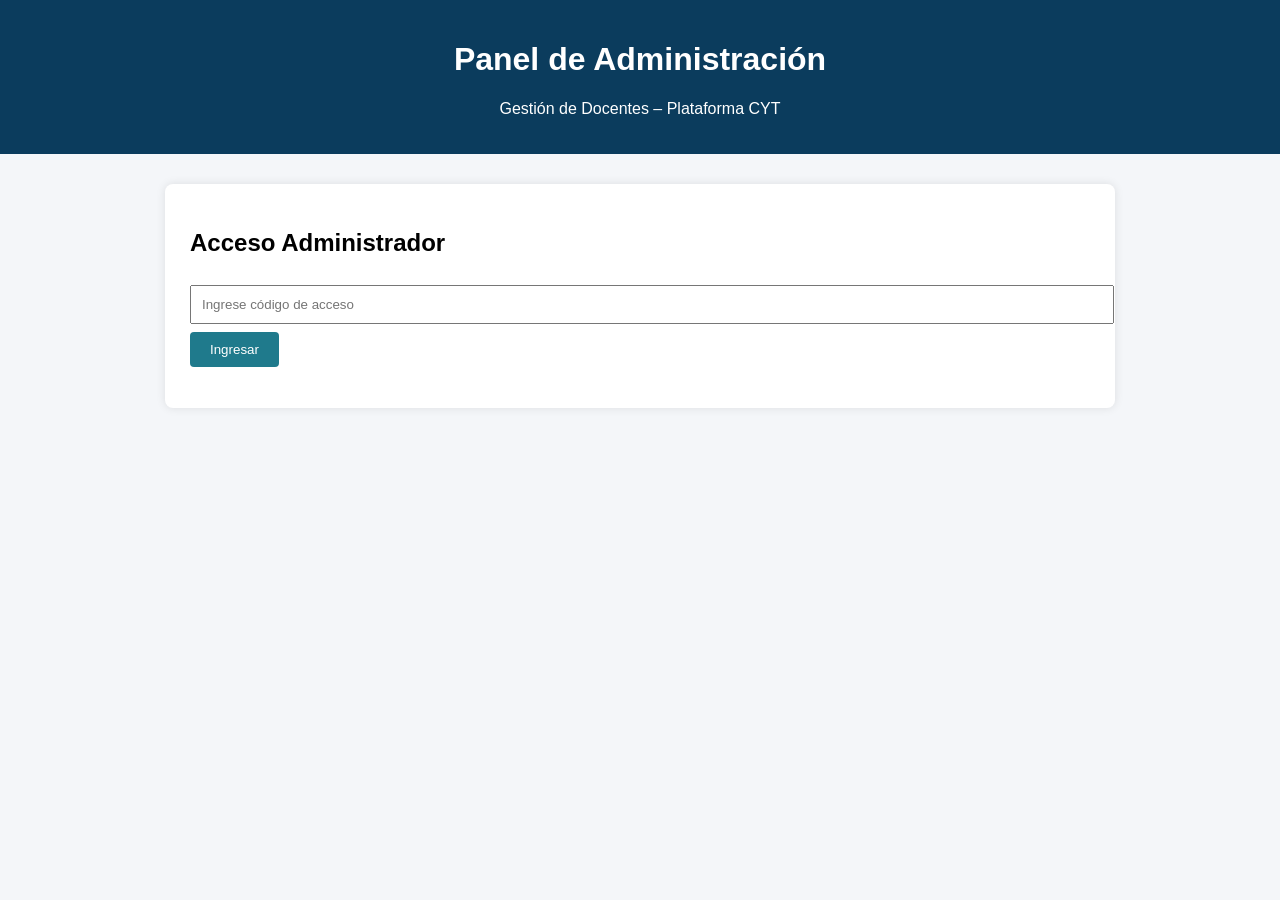
==== admin.html @ 3fc5a99c "Create admin.html" ====
<!DOCTYPE html>
<html lang="es">
<head>
  <meta charset="UTF-8">
  <title>Administrador | Plataforma CYT</title>
  <link rel="stylesheet" href="css/admin.css">
</head>
<body>

<!-- HEADER -->
<header class="header">
  <h1>Panel de Administración</h1>
  <p>Gestión de Docentes – Plataforma CYT</p>
</header>

<!-- LOGIN ADMIN -->
<section id="loginAdmin" class="login">
  <h2>Acceso Administrador</h2>
  <input type="password" id="codigoAdmin" placeholder="Ingrese código de acceso">
  <button onclick="verificarCodigo()">Ingresar</button>
  <p id="errorLogin"></p>
</section>

<!-- PANEL ADMIN -->
<section id="panelAdmin" class="panel oculto">

  <h2>Registrar Docente</h2>

  <div class="formulario">
    <input type="text" id="dni" placeholder="DNI del docente">
    <input type="text" id="nombre" placeholder="Nombres y apellidos">
    <input type="text" id="especialidad" placeholder="Especialidad">
    <input type="email" id="correo" placeholder="Correo institucional">
    <button onclick="registrarDocente()">Registrar</button>
  </div>

  <h2>Docentes Registrados</h2>

  <table>
    <thead>
      <tr>
        <th>DNI</th>
        <th>Nombre</th>
        <th>Especialidad</th>
        <th>Correo</th>
        <th>Acciones</th>
      </tr>
    </thead>
    <tbody id="tablaDocentes"></tbody>
  </table>

</section>

<script src="js/admin.js"></script>
</body>
</html>
---- css/admin.css ----
body {
  font-family: Arial, sans-serif;
  background: #f4f6f9;
  margin: 0;
}

.header {
  background: #0b3c5d;
  color: white;
  padding: 20px;
  text-align: center;
}

.login, .panel {
  max-width: 900px;
  margin: 30px auto;
  background: white;
  padding: 25px;
  border-radius: 8px;
  box-shadow: 0 0 10px rgba(0,0,0,0.1);
}

input {
  width: 100%;
  padding: 10px;
  margin: 8px 0;
}

button {
  background: #1f7a8c;
  color: white;
  border: none;
  padding: 10px 20px;
  cursor: pointer;
  border-radius: 4px;
}

button:hover {
  background: #145c6e;
}

table {
  width: 100%;
  border-collapse: collapse;
  margin-top: 15px;
}

th, td {
  border: 1px solid #ddd;
  padding: 10px;
  text-align: center;
}

th {
  background: #eaeaea;
}

.oculto {
  display: none;
}

#errorLogin {
  color: red;
  margin-top: 10px;
}
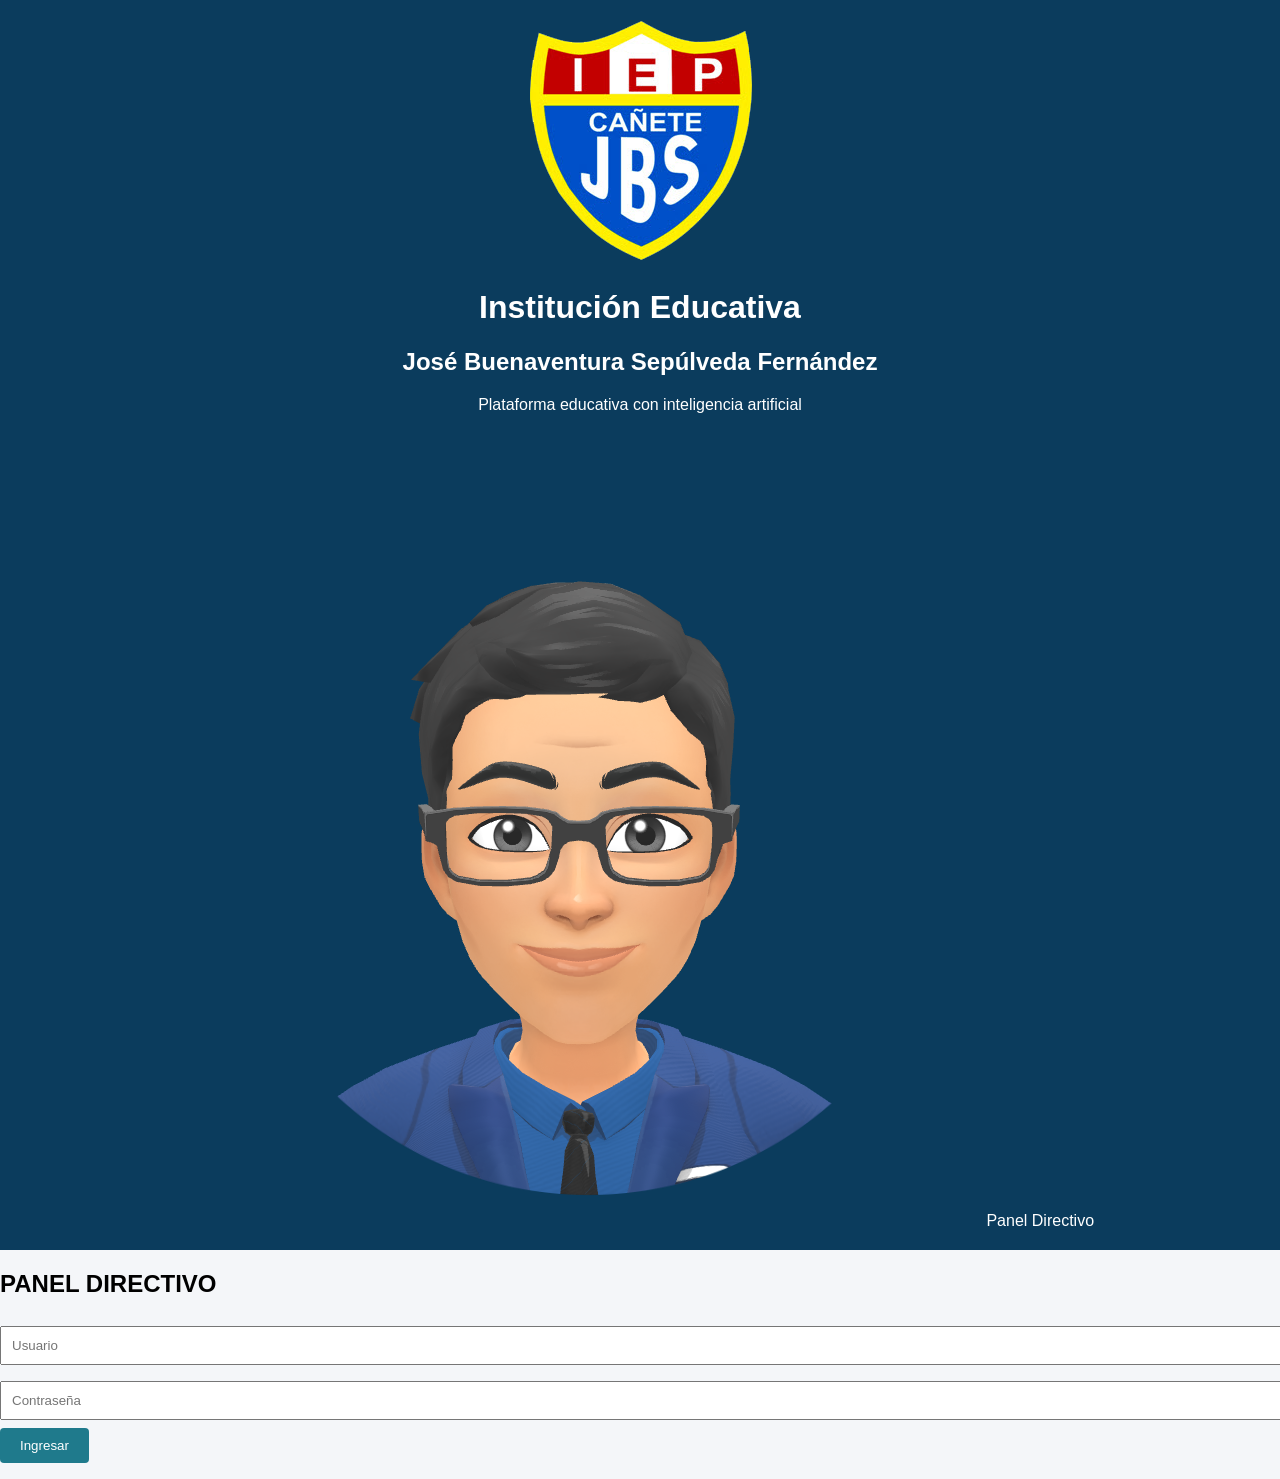
==== commit 0bec78a7: "Update admin.html" ====
--- a/admin.html
+++ b/admin.html
@@ -2,39 +2,67 @@
 <html lang="es">
 <head>
   <meta charset="UTF-8">
-  <title>Administrador | Plataforma CYT</title>
+  <title>Panel Directivo</title>
   <link rel="stylesheet" href="css/admin.css">
 </head>
+
 <body>
 
-<!-- HEADER -->
+<!-- ======================================================
+     HEADER (IDÉNTICO AL INDEX)
+====================================================== -->
 <header class="header">
-  <h1>Panel de Administración</h1>
-  <p>Gestión de Docentes – Plataforma CYT</p>
+  <div class="header-contenido">
+
+    <img src="img/insignia.png" alt="Insignia" class="insignia">
+
+    <div class="texto-header">
+      <h1>Institución Educativa</h1>
+      <h2>José Buenaventura Sepúlveda Fernández</h2>
+      <p>Plataforma educativa con inteligencia artificial</p>
+    </div>
+
+    <div class="ia-header">
+      <img src="img/emoji.png" alt="Asistente IA" class="avatar-ia">
+      <span id="mensaje-ia">Panel Directivo</span>
+    </div>
+
+  </div>
 </header>
 
-<!-- LOGIN ADMIN -->
-<section id="loginAdmin" class="login">
-  <h2>Acceso Administrador</h2>
-  <input type="password" id="codigoAdmin" placeholder="Ingrese código de acceso">
-  <button onclick="verificarCodigo()">Ingresar</button>
-  <p id="errorLogin"></p>
+<!-- ======================================================
+     LOGIN DIRECTIVO
+====================================================== -->
+<section id="login" class="login-box">
+  <h2>PANEL DIRECTIVO</h2>
+
+  <input type="text" id="usuario" placeholder="Usuario">
+  <input type="password" id="clave" placeholder="Contraseña">
+
+  <button onclick="login()">Ingresar</button>
+
+  <p id="error"></p>
 </section>
 
-<!-- PANEL ADMIN -->
-<section id="panelAdmin" class="panel oculto">
+<!-- ======================================================
+     PANEL ADMINISTRADOR
+====================================================== -->
+<section id="panel" class="panel oculto">
 
-  <h2>Registrar Docente</h2>
+  <h2>Gestión de Docentes</h2>
 
+  <!-- FORMULARIO -->
   <div class="formulario">
-    <input type="text" id="dni" placeholder="DNI del docente">
-    <input type="text" id="nombre" placeholder="Nombres y apellidos">
+    <input type="text" id="dni" placeholder="DNI">
+    <input type="text" id="nombre" placeholder="Nombres">
     <input type="text" id="especialidad" placeholder="Especialidad">
-    <input type="email" id="correo" placeholder="Correo institucional">
-    <button onclick="registrarDocente()">Registrar</button>
+    <input type="email" id="correo" placeholder="Correo">
+
+    <button onclick="agregarDocente()">Registrar Docente</button>
   </div>
 
-  <h2>Docentes Registrados</h2>
+  <!-- LISTA -->
+  <h3>Docentes registrados</h3>
 
   <table>
     <thead>
@@ -46,7 +74,8 @@
         <th>Acciones</th>
       </tr>
     </thead>
-    <tbody id="tablaDocentes"></tbody>
+
+    <tbody id="listaDocentes"></tbody>
   </table>
 
 </section>
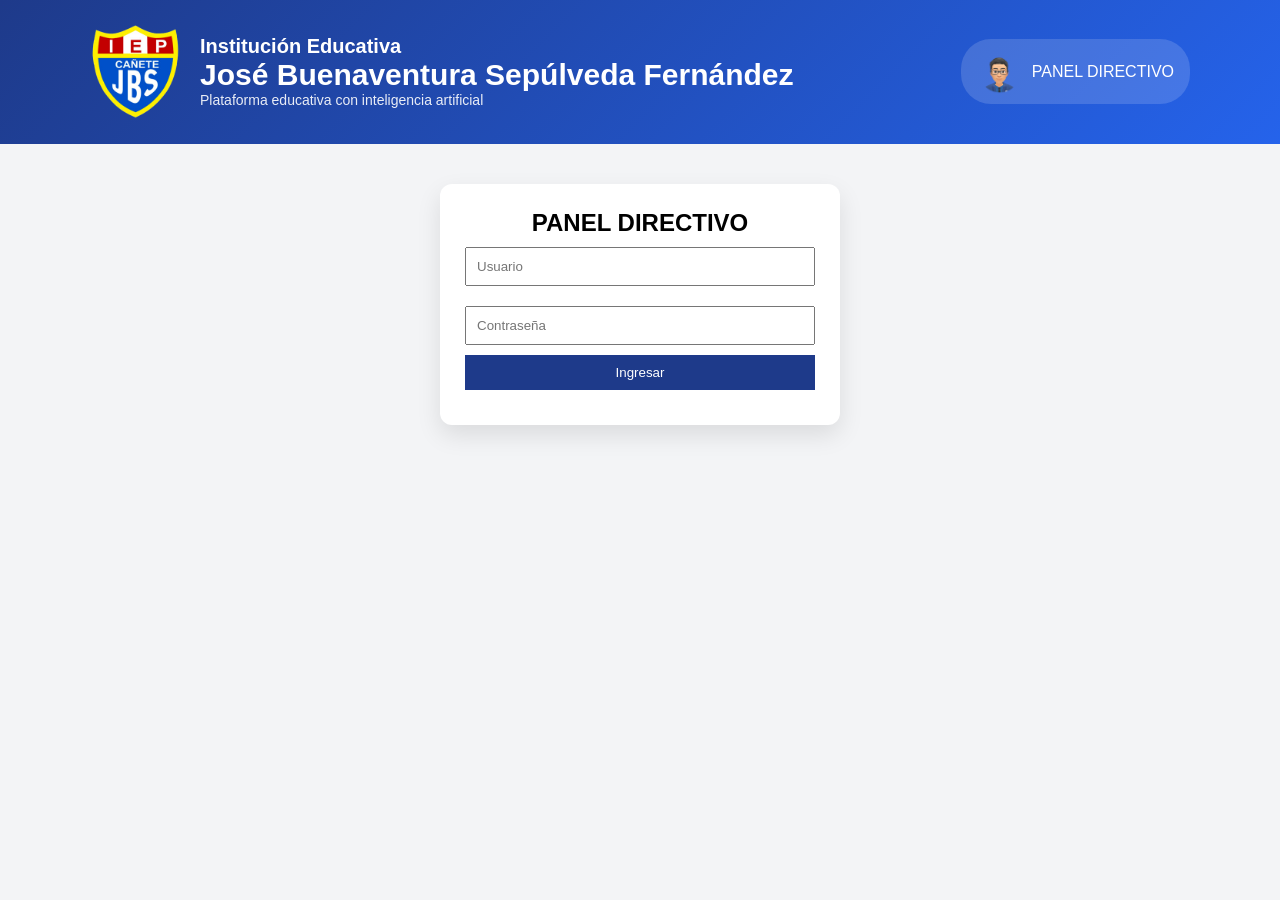
==== commit c4bea923: "Update admin.html" ====
--- a/admin.html
+++ b/admin.html
@@ -8,13 +8,11 @@
 
 <body>
 
-<!-- ======================================================
-     HEADER (IDÉNTICO AL INDEX)
-====================================================== -->
+<!-- HEADER (IGUAL AL INDEX) -->
 <header class="header">
   <div class="header-contenido">
 
-    <img src="img/insignia.png" alt="Insignia" class="insignia">
+    <img src="img/insignia.png" class="insignia">
 
     <div class="texto-header">
       <h1>Institución Educativa</h1>
@@ -23,16 +21,14 @@
     </div>
 
     <div class="ia-header">
-      <img src="img/emoji.png" alt="Asistente IA" class="avatar-ia">
-      <span id="mensaje-ia">Panel Directivo</span>
+      <img src="img/emoji.png" class="avatar-ia">
+      <span>PANEL DIRECTIVO</span>
     </div>
 
   </div>
 </header>
 
-<!-- ======================================================
-     LOGIN DIRECTIVO
-====================================================== -->
+<!-- LOGIN -->
 <section id="login" class="login-box">
   <h2>PANEL DIRECTIVO</h2>
 
@@ -40,28 +36,53 @@
   <input type="password" id="clave" placeholder="Contraseña">
 
   <button onclick="login()">Ingresar</button>
-
   <p id="error"></p>
 </section>
 
-<!-- ======================================================
-     PANEL ADMINISTRADOR
-====================================================== -->
+<!-- PANEL -->
 <section id="panel" class="panel oculto">
 
   <h2>Gestión de Docentes</h2>
 
-  <!-- FORMULARIO -->
   <div class="formulario">
+
     <input type="text" id="dni" placeholder="DNI">
     <input type="text" id="nombre" placeholder="Nombres">
-    <input type="text" id="especialidad" placeholder="Especialidad">
     <input type="email" id="correo" placeholder="Correo">
+    <input type="text" id="celular" placeholder="Celular">
+
+    <!-- ÁREA -->
+    <select id="area" onchange="verificarEPT()">
+      <option value="">Seleccionar Área</option>
+      <option>Matemática</option>
+      <option>Comunicación</option>
+      <option>Ciencia y Tecnología</option>
+      <option>Ciencias Sociales</option>
+      <option>Tutoría</option>
+      <option>Inglés</option>
+      <option>Educación Religiosa</option>
+      <option>Educación Física</option>
+      <option>Desarrollo Personal, Ciudadanía y Cívica</option>
+      <option>Educación para el Trabajo</option>
+    </select>
+
+    <!-- EPT (OCULTO POR DEFECTO) -->
+    <select id="especialidadEPT" class="oculto">
+      <option value="">Seleccionar Especialidad EPT</option>
+      <option>Computación e Informática</option>
+      <option>Gastronomía</option>
+      <option>Mecánica Automotriz</option>
+      <option>Construcciones Metálicas</option>
+      <option>Carpintería</option>
+      <option>Electricidad</option>
+      <option>Agronomía</option>
+      <option>Contabilidad</option>
+    </select>
 
     <button onclick="agregarDocente()">Registrar Docente</button>
+
   </div>
 
-  <!-- LISTA -->
   <h3>Docentes registrados</h3>
 
   <table>
@@ -69,8 +90,10 @@
       <tr>
         <th>DNI</th>
         <th>Nombre</th>
+        <th>Área</th>
         <th>Especialidad</th>
-        <th>Correo</th>
+        <th>Usuario</th>
+        <th>Contraseña</th>
         <th>Acciones</th>
       </tr>
     </thead>
--- a/css/admin.css
+++ b/css/admin.css
@@ -1,48 +1,124 @@
-body {
-  font-family: Arial, sans-serif;
-  background: #f4f6f9;
+/* RESET */
+* {
   margin: 0;
+  padding: 0;
+  box-sizing: border-box;
+  font-family: Arial, Helvetica, sans-serif;
 }
 
+/* FONDO GENERAL */
+body {
+  background: #f3f4f6;
+}
+
+/* ================= HEADER (COPIADO DEL INDEX) ================= */
 .header {
-  background: #0b3c5d;
+  background: linear-gradient(135deg, #1e3a8a, #2563eb);
   color: white;
-  padding: 20px;
+  padding: 25px 20px;
+}
+
+.header-contenido {
+  max-width: 1100px;
+  margin: auto;
+  display: flex;
+  align-items: center;
+  gap: 20px;
+}
+
+.insignia {
+  width: 90px;
+}
+
+.texto-header h1 {
+  font-size: 20px;
+  font-weight: bold;
+}
+
+.texto-header h2 {
+  font-size: 30px;
+}
+
+.texto-header p {
+  font-size: 14px;
+  opacity: 0.9;
+}
+
+/* IA HEADER */
+.ia-header {
+  margin-left: auto;
+  display: flex;
+  align-items: center;
+  gap: 10px;
+  background: rgba(255,255,255,0.15);
+  padding: 10px 16px;
+  border-radius: 30px;
+}
+
+.avatar-ia {
+  width: 45px;
+  height: 45px;
+}
+
+/* ================= LOGIN ================= */
+.login-box {
+  max-width: 400px;
+  margin: 40px auto;
+  background: white;
+  padding: 25px;
+  border-radius: 12px;
+  box-shadow: 0 10px 25px rgba(0,0,0,0.1);
   text-align: center;
 }
 
-.login, .panel {
-  max-width: 900px;
+.login-box input {
+  width: 100%;
+  padding: 10px;
+  margin: 10px 0;
+}
+
+.login-box button {
+  width: 100%;
+  padding: 10px;
+  background: #1e3a8a;
+  color: white;
+  border: none;
+  cursor: pointer;
+}
+
+/* ================= PANEL ================= */
+.panel {
+  max-width: 1000px;
   margin: 30px auto;
   background: white;
   padding: 25px;
-  border-radius: 8px;
-  box-shadow: 0 0 10px rgba(0,0,0,0.1);
+  border-radius: 12px;
 }
 
-input {
-  width: 100%;
-  padding: 10px;
-  margin: 8px 0;
+/* FORM */
+.formulario {
+  display: grid;
+  gap: 10px;
+  margin-bottom: 20px;
 }
 
+.formulario input {
+  padding: 10px;
+}
+
+/* BOTÓN */
 button {
-  background: #1f7a8c;
+  background: #1e3a8a;
   color: white;
   border: none;
-  padding: 10px 20px;
+  padding: 10px;
   cursor: pointer;
-  border-radius: 4px;
 }
 
-button:hover {
-  background: #145c6e;
-}
-
+/* TABLA */
 table {
   width: 100%;
   border-collapse: collapse;
-  margin-top: 15px;
 }
 
 th, td {
@@ -52,14 +128,17 @@
 }
 
 th {
-  background: #eaeaea;
+  background: #1e3a8a;
+  color: white;
 }
 
+/* OCULTAR */
 .oculto {
   display: none;
 }
 
-#errorLogin {
+/* ERROR */
+#error {
   color: red;
   margin-top: 10px;
 }
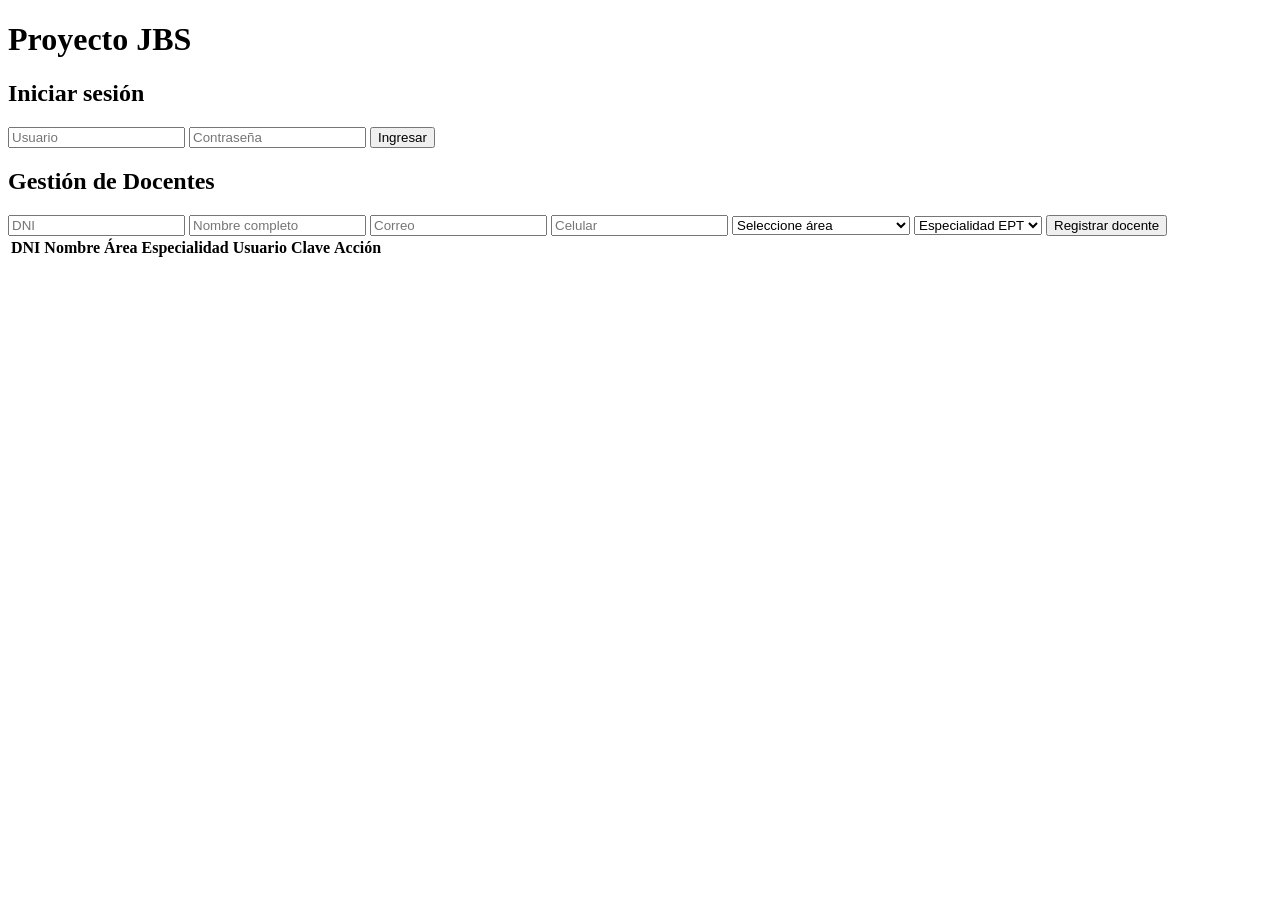
==== commit 0b87b7f3: "Update admin.html" ====
--- a/admin.html
+++ b/admin.html
@@ -2,107 +2,81 @@
 <html lang="es">
 <head>
   <meta charset="UTF-8">
-  <title>Panel Directivo</title>
-  <link rel="stylesheet" href="css/admin.css">
+  <title>Panel Admin – Proyecto JBS</title>
+  <link rel="stylesheet" href="docente.css">
 </head>
-
 <body>
 
-<!-- HEADER (IGUAL AL INDEX) -->
-<header class="header">
-  <div class="header-contenido">
+  <!-- HEADER -->
+  <header class="top-bar">
+    <h1>Proyecto JBS</h1>
+  </header>
 
-    <img src="img/insignia.png" class="insignia">
+  <!-- CONTENEDOR PRINCIPAL -->
+  <main class="contenedor">
 
-    <div class="texto-header">
-      <h1>Institución Educativa</h1>
-      <h2>José Buenaventura Sepúlveda Fernández</h2>
-      <p>Plataforma educativa con inteligencia artificial</p>
-    </div>
+    <!-- LOGIN ADMIN -->
+    <section id="login" class="panel">
+      <h2>Iniciar sesión</h2>
 
-    <div class="ia-header">
-      <img src="img/emoji.png" class="avatar-ia">
-      <span>PANEL DIRECTIVO</span>
-    </div>
+      <input type="text" id="usuario" placeholder="Usuario">
+      <input type="password" id="clave" placeholder="Contraseña">
 
-  </div>
-</header>
+      <button onclick="login()">Ingresar</button>
+      <p id="error" class="error"></p>
+    </section>
 
-<!-- LOGIN -->
-<section id="login" class="login-box">
-  <h2>PANEL DIRECTIVO</h2>
+    <!-- PANEL ADMIN -->
+    <section id="panel" class="panel oculto">
 
-  <input type="text" id="usuario" placeholder="Usuario">
-  <input type="password" id="clave" placeholder="Contraseña">
+      <h2>Gestión de Docentes</h2>
 
-  <button onclick="login()">Ingresar</button>
-  <p id="error"></p>
-</section>
+      <!-- FORMULARIO -->
+      <div class="formulario">
+        <input type="text" id="dni" placeholder="DNI">
+        <input type="text" id="nombre" placeholder="Nombre completo">
+        <input type="email" id="correo" placeholder="Correo">
+        <input type="text" id="celular" placeholder="Celular">
 
-<!-- PANEL -->
-<section id="panel" class="panel oculto">
+        <select id="area" onchange="verificarEPT()">
+          <option value="">Seleccione área</option>
+          <option value="Educación para el Trabajo">Educación para el Trabajo</option>
+          <option value="Comunicación">Comunicación</option>
+          <option value="Matemática">Matemática</option>
+        </select>
 
-  <h2>Gestión de Docentes</h2>
+        <select id="especialidadEPT" class="oculto">
+          <option value="">Especialidad EPT</option>
+          <option value="Computación">Computación</option>
+          <option value="Electricidad">Electricidad</option>
+          <option value="Mecánica">Mecánica</option>
+        </select>
 
-  <div class="formulario">
+        <button onclick="agregarDocente()">Registrar docente</button>
+      </div>
 
-    <input type="text" id="dni" placeholder="DNI">
-    <input type="text" id="nombre" placeholder="Nombres">
-    <input type="email" id="correo" placeholder="Correo">
-    <input type="text" id="celular" placeholder="Celular">
+      <!-- TABLA -->
+      <table>
+        <thead>
+          <tr>
+            <th>DNI</th>
+            <th>Nombre</th>
+            <th>Área</th>
+            <th>Especialidad</th>
+            <th>Usuario</th>
+            <th>Clave</th>
+            <th>Acción</th>
+          </tr>
+        </thead>
+        <tbody id="listaDocentes"></tbody>
+      </table>
 
-    <!-- ÁREA -->
-    <select id="area" onchange="verificarEPT()">
-      <option value="">Seleccionar Área</option>
-      <option>Matemática</option>
-      <option>Comunicación</option>
-      <option>Ciencia y Tecnología</option>
-      <option>Ciencias Sociales</option>
-      <option>Tutoría</option>
-      <option>Inglés</option>
-      <option>Educación Religiosa</option>
-      <option>Educación Física</option>
-      <option>Desarrollo Personal, Ciudadanía y Cívica</option>
-      <option>Educación para el Trabajo</option>
-    </select>
+    </section>
 
-    <!-- EPT (OCULTO POR DEFECTO) -->
-    <select id="especialidadEPT" class="oculto">
-      <option value="">Seleccionar Especialidad EPT</option>
-      <option>Computación e Informática</option>
-      <option>Gastronomía</option>
-      <option>Mecánica Automotriz</option>
-      <option>Construcciones Metálicas</option>
-      <option>Carpintería</option>
-      <option>Electricidad</option>
-      <option>Agronomía</option>
-      <option>Contabilidad</option>
-    </select>
+  </main>
 
-    <button onclick="agregarDocente()">Registrar Docente</button>
+  <!-- JS ADMIN (NO SE TOCA) -->
+  <script src="admin.js"></script>
 
-  </div>
-
-  <h3>Docentes registrados</h3>
-
-  <table>
-    <thead>
-      <tr>
-        <th>DNI</th>
-        <th>Nombre</th>
-        <th>Área</th>
-        <th>Especialidad</th>
-        <th>Usuario</th>
-        <th>Contraseña</th>
-        <th>Acciones</th>
-      </tr>
-    </thead>
-
-    <tbody id="listaDocentes"></tbody>
-  </table>
-
-</section>
-
-<script src="js/admin.js"></script>
 </body>
 </html>
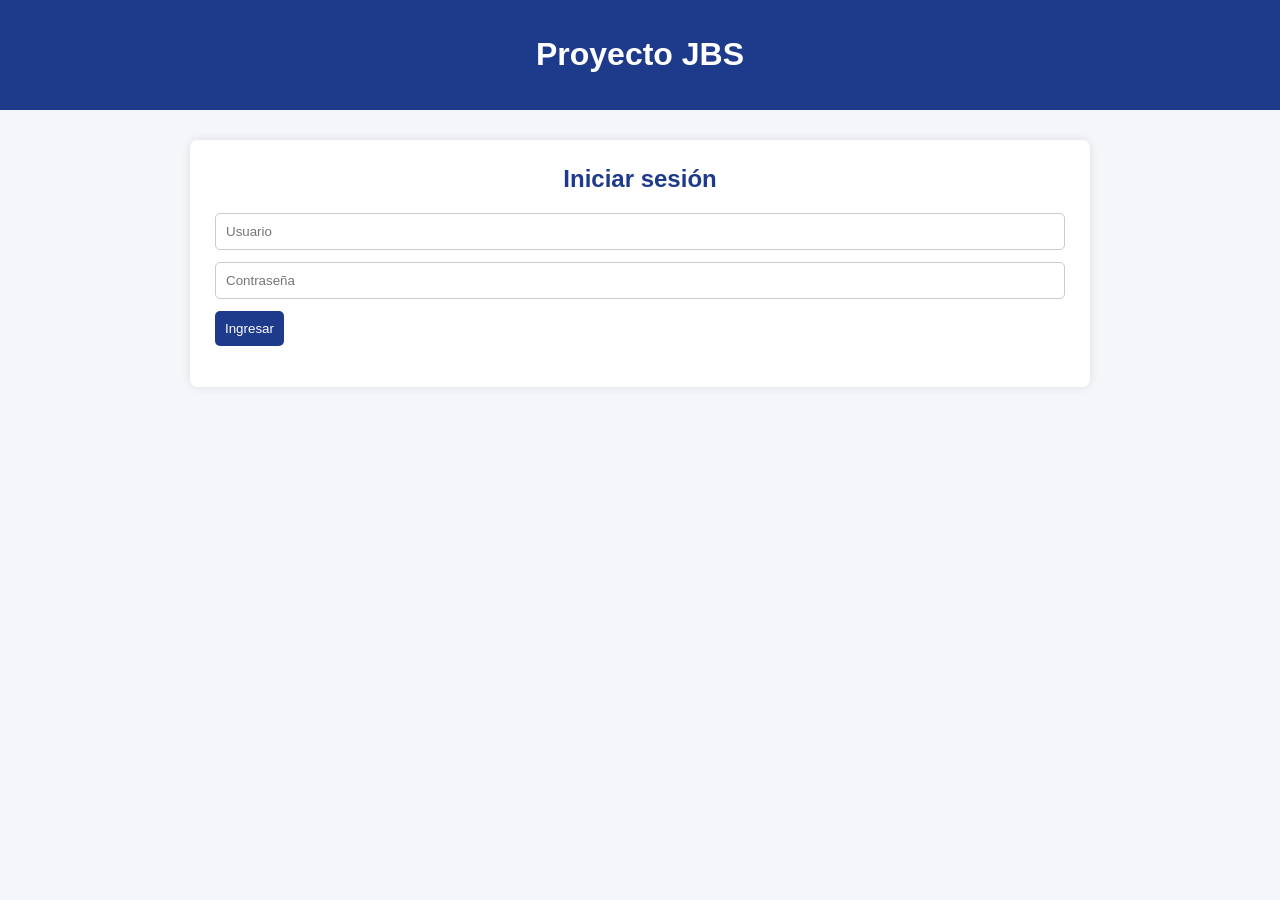
==== commit 68703153: "Update admin.html" ====
--- a/admin.html
+++ b/admin.html
@@ -3,7 +3,7 @@
 <head>
   <meta charset="UTF-8">
   <title>Panel Admin – Proyecto JBS</title>
-  <link rel="stylesheet" href="docente.css">
+  <link rel="stylesheet" href="css/admin.css">
 </head>
 <body>
 
--- a/css/admin.css
+++ b/css/admin.css
@@ -0,0 +1,95 @@
+* {
+  box-sizing: border-box;
+  font-family: Arial, sans-serif;
+}
+
+body {
+  margin: 0;
+  background: #f4f6f9;
+}
+
+/* HEADER */
+.top-bar {
+  background: #1e3a8a;
+  color: white;
+  padding: 15px;
+  text-align: center;
+}
+
+/* CONTENEDOR */
+.contenedor {
+  display: flex;
+  justify-content: center;
+  padding: 30px;
+}
+
+/* PANEL */
+.panel {
+  background: white;
+  width: 100%;
+  max-width: 900px;
+  padding: 25px;
+  border-radius: 8px;
+  box-shadow: 0 0 10px rgba(0,0,0,0.1);
+}
+
+.panel h2 {
+  margin-top: 0;
+  text-align: center;
+  color: #1e3a8a;
+}
+
+/* INPUTS */
+input, select {
+  width: 100%;
+  padding: 10px;
+  margin-bottom: 12px;
+  border-radius: 5px;
+  border: 1px solid #ccc;
+}
+
+/* BOTONES */
+button {
+  background: #1e3a8a;
+  color: white;
+  padding: 10px;
+  border: none;
+  border-radius: 5px;
+  cursor: pointer;
+}
+
+button:hover {
+  background: #163172;
+}
+
+/* FORMULARIO */
+.formulario {
+  margin-bottom: 20px;
+}
+
+/* TABLA */
+table {
+  width: 100%;
+  border-collapse: collapse;
+}
+
+th, td {
+  border: 1px solid #ddd;
+  padding: 8px;
+  text-align: center;
+}
+
+th {
+  background: #1e3a8a;
+  color: white;
+}
+
+/* UTILIDADES */
+.oculto {
+  display: none;
+}
+
+.error {
+  color: red;
+  text-align: center;
+}
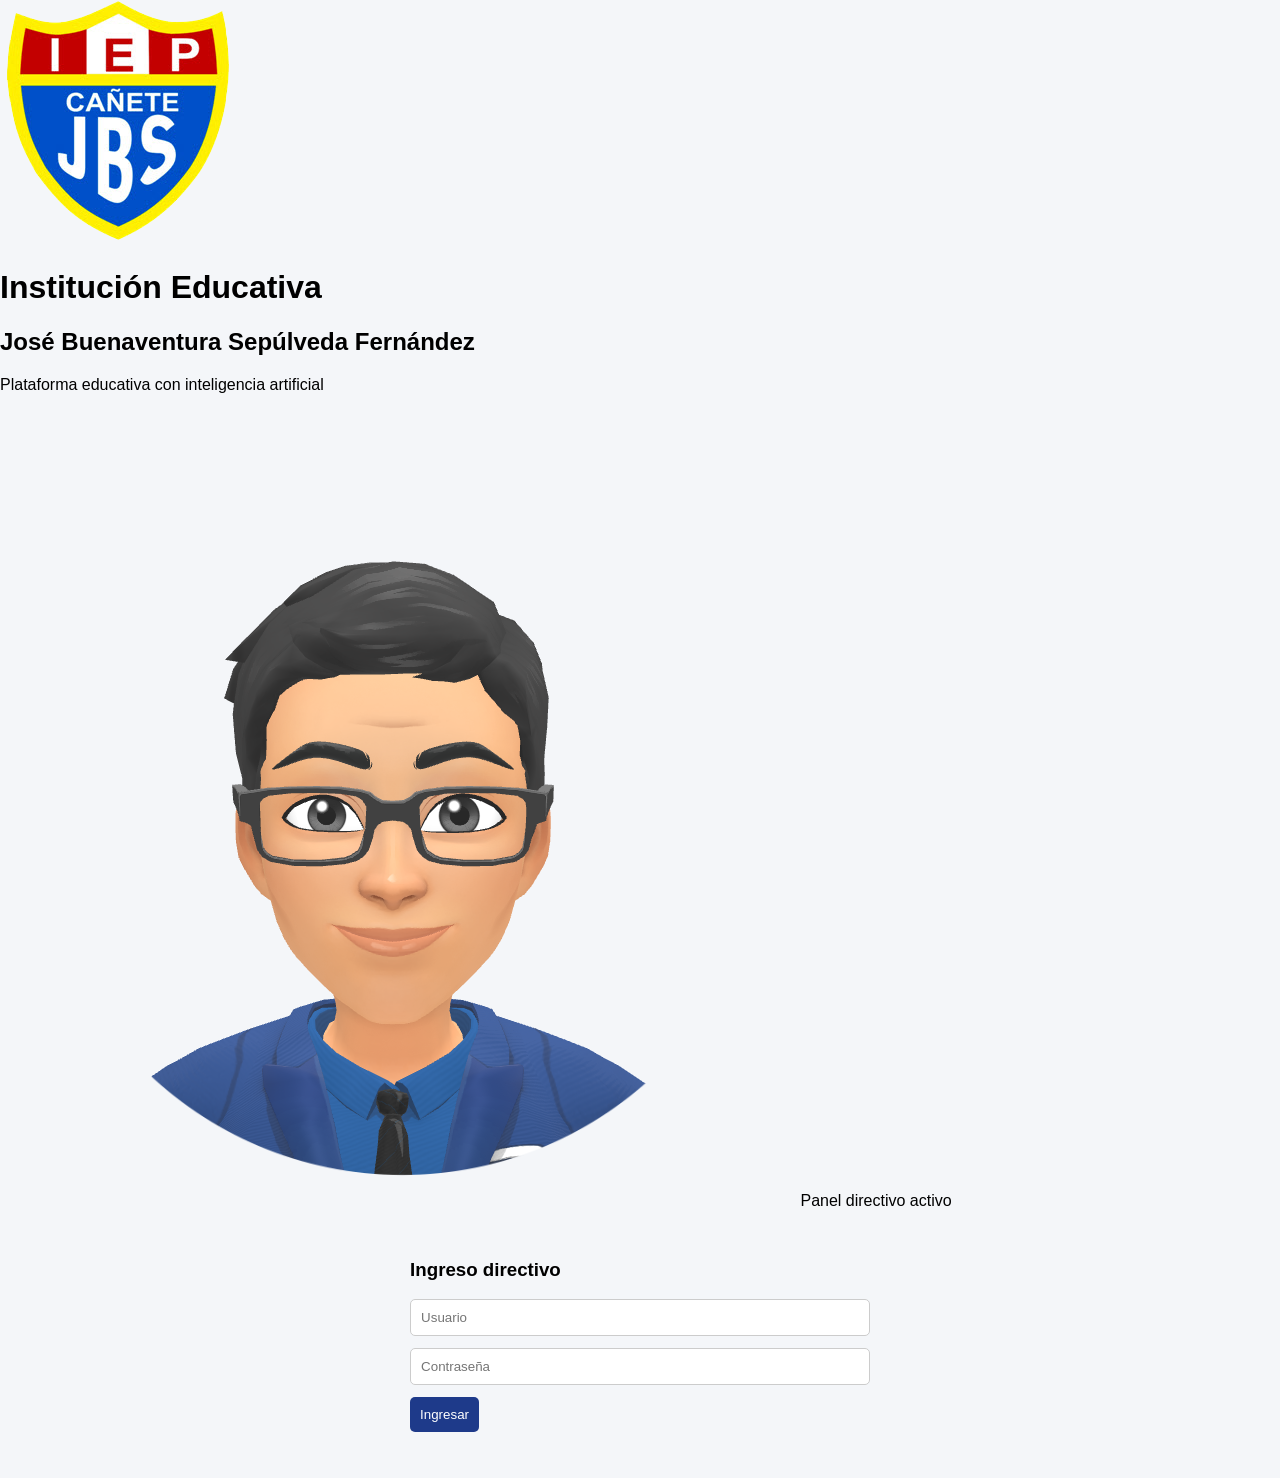
==== commit 141d9861: "Update admin.html" ====
--- a/admin.html
+++ b/admin.html
@@ -2,61 +2,97 @@
 <html lang="es">
 <head>
   <meta charset="UTF-8">
-  <title>Panel Admin – Proyecto JBS</title>
+  <title>Panel Directivo</title>
   <link rel="stylesheet" href="css/admin.css">
 </head>
 <body>
 
-  <!-- HEADER -->
-  <header class="top-bar">
-    <h1>Proyecto JBS</h1>
-  </header>
+<!-- ===== HEADER ===== -->
+<header class="header">
+  <div class="header-contenido">
+    <img src="img/insignia.png" class="insignia">
 
-  <!-- CONTENEDOR PRINCIPAL -->
-  <main class="contenedor">
+    <div class="texto-header">
+      <h1>Institución Educativa</h1>
+      <h2>José Buenaventura Sepúlveda Fernández</h2>
+      <p>Plataforma educativa con inteligencia artificial</p>
+    </div>
 
-    <!-- LOGIN ADMIN -->
-    <section id="login" class="panel">
-      <h2>Iniciar sesión</h2>
+    <div class="ia-header">
+      <img src="img/emoji.png" class="avatar-ia">
+      <span id="mensaje-ia">Panel directivo activo</span>
+    </div>
+  </div>
+</header>
 
-      <input type="text" id="usuario" placeholder="Usuario">
-      <input type="password" id="clave" placeholder="Contraseña">
+<main class="contenedor">
 
-      <button onclick="login()">Ingresar</button>
-      <p id="error" class="error"></p>
+  <!-- LOGIN -->
+  <section id="loginAdmin" class="card">
+    <h3>Ingreso directivo</h3>
+
+    <input type="text" id="usuario" placeholder="Usuario" autocomplete="off">
+    <input type="password" id="clave" placeholder="Contraseña" autocomplete="off">
+
+    <button onclick="login()">Ingresar</button>
+    <p id="error" class="mensaje error"></p>
+  </section>
+
+  <!-- PANEL -->
+  <section id="panelAdmin" class="oculto">
+
+    <section class="bienvenida">
+      <h2 id="saludo">Bienvenido, Directivo</h2>
+      <p>Desde este panel podrás registrar y gestionar a los docentes.</p>
     </section>
 
-    <!-- PANEL ADMIN -->
-    <section id="panel" class="panel oculto">
+    <button class="btn-principal" onclick="mostrarFormulario()">Registrar docente</button>
 
-      <h2>Gestión de Docentes</h2>
+    <!-- FORMULARIO -->
+    <section id="formularioDocente" class="card oculto">
+      <h3>Registro de docente</h3>
 
-      <!-- FORMULARIO -->
-      <div class="formulario">
-        <input type="text" id="dni" placeholder="DNI">
-        <input type="text" id="nombre" placeholder="Nombre completo">
-        <input type="email" id="correo" placeholder="Correo">
-        <input type="text" id="celular" placeholder="Celular">
+      <input type="text" id="dni" placeholder="DNI">
+      <input type="text" id="nombre" placeholder="Nombres">
+      <input type="email" id="correo" placeholder="Correo">
+      <input type="text" id="celular" placeholder="Celular">
 
-        <select id="area" onchange="verificarEPT()">
-          <option value="">Seleccione área</option>
-          <option value="Educación para el Trabajo">Educación para el Trabajo</option>
-          <option value="Comunicación">Comunicación</option>
-          <option value="Matemática">Matemática</option>
-        </select>
+      <select id="area" onchange="verificarEPT()">
+        <option value="">Seleccionar área</option>
+        <option>Matemática</option>
+        <option>Comunicación</option>
+        <option>Ciencia y Tecnología</option>
+        <option>Ciencias Sociales</option>
+        <option>Tutoría</option>
+        <option>Inglés</option>
+        <option>Educación Religiosa</option>
+        <option>Educación Física</option>
+        <option>Desarrollo Personal, Ciudadanía y Cívica</option>
+        <option>Educación para el Trabajo</option>
+      </select>
 
-        <select id="especialidadEPT" class="oculto">
-          <option value="">Especialidad EPT</option>
-          <option value="Computación">Computación</option>
-          <option value="Electricidad">Electricidad</option>
-          <option value="Mecánica">Mecánica</option>
-        </select>
+      <select id="especialidadEPT" class="oculto">
+        <option value="">Especialidad EPT</option>
+        <option>Computación e Informática</option>
+        <option>Gastronomía</option>
+        <option>Mecánica Automotriz</option>
+        <option>Construcciones Metálicas</option>
+        <option>Carpintería</option>
+        <option>Electricidad</option>
+        <option>Agronomía</option>
+        <option>Contabilidad</option>
+      </select>
 
-        <button onclick="agregarDocente()">Registrar docente</button>
-      </div>
+      <button onclick="agregarDocente()">Guardar docente</button>
+      <button class="btn-secundario" onclick="volverATabla()">Volver</button>
+    </section>
 
-      <!-- TABLA -->
-      <table>
+    <!-- TABLA -->
+    <section class="card">
+      <h3>Docentes registrados</h3>
+      <p id="sinDocentes" class="mensaje"></p>
+
+      <table id="tablaDocentes" class="tabla oculto">
         <thead>
           <tr>
             <th>DNI</th>
@@ -64,19 +100,21 @@
             <th>Área</th>
             <th>Especialidad</th>
             <th>Usuario</th>
-            <th>Clave</th>
-            <th>Acción</th>
+            <th>Contraseña</th>
+            <th>Acciones</th>
           </tr>
         </thead>
         <tbody id="listaDocentes"></tbody>
       </table>
 
+      <div class="acciones-footer">
+        <button class="btn-cerrar" onclick="cerrarSesion()">Cerrar sesión</button>
+      </div>
     </section>
 
-  </main>
+  </section>
+</main>
 
-  <!-- JS ADMIN (NO SE TOCA) -->
-  <script src="admin.js"></script>
-
+<script src="js/admin.js"></script>
 </body>
 </html>
